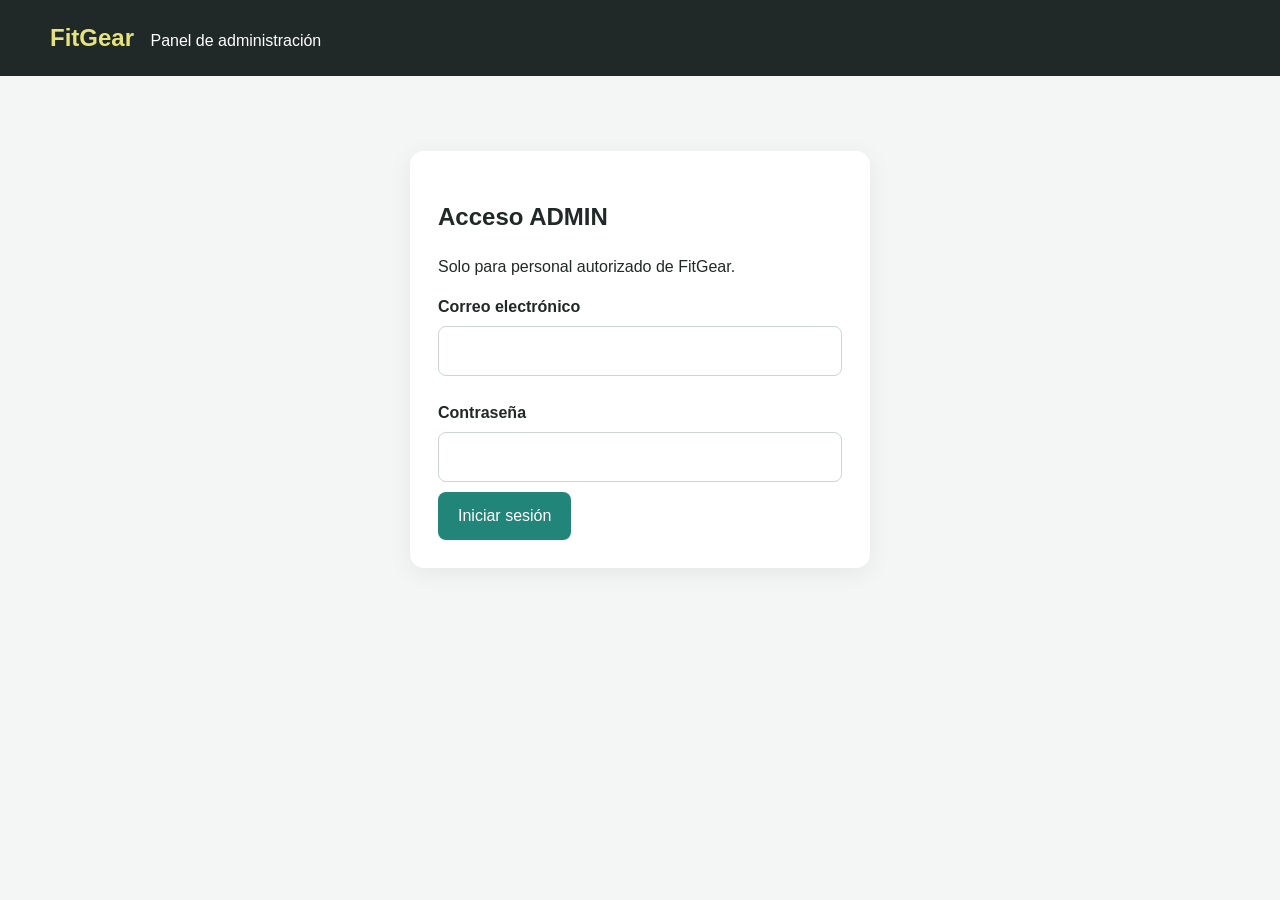
==== admin/index.html @ f92bf322 "Botones flotantes" ====
<!doctype html><html lang="es"><head><meta charset="utf-8"><meta name="viewport" content="width=device-width,initial-scale=1"><meta name="robots" content="noindex,nofollow"><title>FitGear | Administración</title><link rel="stylesheet" href="../css/admin.css?v=8"><script type="module" src="./js/app.js"></script></head><body>
<header class="cabecera"><div><strong>FitGear</strong> Panel de administración</div><button id="cerrar-sesion" hidden>Cerrar sesión</button></header><main>
<section id="login" class="panel login"><h1>Acceso ADMIN</h1><p>Solo para personal autorizado de FitGear.</p><form id="form-login"><label for="email">Correo electrónico</label><input id="email" type="email" autocomplete="username" required><label for="password">Contraseña</label><input id="password" type="password" autocomplete="current-password" required><button type="submit">Iniciar sesión</button></form></section>
<section id="administracion" hidden>
<nav class="admin-navegacion" aria-label="Secciones de administración"><button id="nav-dashboard" type="button" data-seccion="dashboard" aria-controls="seccion-dashboard" aria-current="page">Dashboard</button><button id="nav-catalogo" type="button" data-seccion="catalogo" aria-controls="seccion-catalogo">Catálogo</button></nav>
<section id="seccion-dashboard" aria-labelledby="titulo-dashboard"><div class="encabezado-panel"><div><span class="admin-etiqueta">RESUMEN GENERAL</span><h1 id="titulo-dashboard">Dashboard</h1><p>Consulta los clientes interesados y da seguimiento a sus solicitudes.</p></div></div>
<div class="resumen-dashboard" aria-live="polite"><article><span>Solicitudes recibidas</span><strong id="total-solicitudes">—</strong></article><article><span>Pendientes de contactar</span><strong id="solicitudes-pendientes">—</strong></article><article><span>Clientes contactados</span><strong id="solicitudes-contactadas">—</strong></article><article><span>Seguimientos finalizados</span><strong id="solicitudes-finalizadas">—</strong></article></div>
<div class="panel" id="solicitudes-panel"><div class="encabezado-panel"><h2>Clientes interesados</h2><button id="actualizar-solicitudes" type="button" class="secundario">Actualizar solicitudes</button></div><div id="lista-solicitudes"></div></div>
</section>
<section id="seccion-catalogo" aria-label="Administrar catálogo" hidden><div class="encabezado-panel"><div><h1>Inventario de máquinas</h1><p>Consulta las máquinas registradas, agrega equipos y edita su información.</p></div><button id="nuevo-producto" type="button" aria-controls="editor-producto" aria-expanded="false">+ Agregar máquina</button></div>
<dialog class="panel editor-modal" id="editor-producto" aria-labelledby="titulo-formulario"><h2 id="titulo-formulario">Registrar máquina</h2><form id="form-producto"><input type="hidden" name="id"><div class="campos">
<label class="ancho-completo">Fotografías de la máquina<input name="imagen" type="file" multiple accept="image/jpeg,image/png,image/webp,image/gif,image/avif"></label><div class="ancho-completo"><img id="vista-previa" alt="Vista previa de máquina" hidden><p class="ayuda">Agrega tantas fotos como necesites, incluso en varias selecciones. Máximo 5 MB por foto. La primera será la portada; puedes cambiarla o quitar fotos antes de guardar.</p><div id="galeria-admin" class="galeria-admin"></div></div>
<label>Nombre de la máquina *<input name="nombre" maxlength="160" required></label><label>Marca *<input name="marca" maxlength="100" list="marcas" required><datalist id="marcas"><option value="Hammer Strength"><option value="Life Fitness"><option value="Cybex"><option value="Nautilus"><option value="Matrix"></datalist></label>
<label class="ancho-completo">Descripción<textarea name="descripcion" rows="4" maxlength="5000"></textarea></label>
<label>Existencias *<input name="existencias" type="number" min="0" step="1" value="0" required></label><label>Estado *<select name="estado" required><option value="disponible">Disponible</option><option value="reservada">Reservada</option><option value="vendida">Vendida</option></select></label>
<label>Precio de venta (Q) *<input name="precio" type="number" min="0" max="9999999999" step="0.01" required></label><label class="check-label"><input type="checkbox" name="oferta"> En oferta</label>
</div><div class="acciones"><button id="guardar-producto" type="submit">Guardar máquina</button><button id="cancelar-edicion" class="secundario" type="button">Cancelar</button></div><p id="mensaje-editor" role="status" aria-live="polite"></p></form></dialog>
<div class="panel" id="inventario-productos"><h2>Máquinas registradas</h2><p id="resumen-inventario" class="ayuda" role="status"></p><div id="lista-admin"></div></div>
</section>
</section><p id="mensaje" role="status" aria-live="polite"></p></main></body></html>
---- css/admin.css ----
:root {
  --verde: #155e59;
  --turquesa: #218579;
  --oscuro: #202927;
  --fondo: #f3f6f5;
  --blanco: #ffffff;
  --rojo: #ac1c18;
}

* {
  box-sizing: border-box;
}

[hidden] {
  display: none !important;
}

body {
  margin: 0;
  background: var(--fondo);
  color: var(--oscuro);
  font-family: Arial, Helvetica, sans-serif;
  line-height: 1.5;
}

.cabecera {
  background: var(--oscuro);
  color: var(--blanco);
  padding: 20px max(20px, calc((100vw - 1180px)/2));
  display: flex;
  align-items: center;
  justify-content: space-between;
  gap: 15px;
}

.cabecera strong {
  color: #e7e37b;
  font-size: 24px;
  margin-right: 12px;
}

main {
  max-width: 1180px;
  margin: 35px auto;
  padding: 0 20px;
}

.panel {
  background: var(--blanco);
  border-radius: 14px;
  padding: 28px;
  margin-bottom: 28px;
  box-shadow: 0 5px 25px #00000010;
}

.login {
  max-width: 460px;
  margin: 75px auto;
}

.login label {
  display: block;
  margin: 15px 0 7px;
  font-weight: bold;
}

.login input {
  margin-bottom: 10px;
}

input,
select,
textarea {
  width: 100%;
  padding: 12px;
  border: 1px solid #cbd5d2;
  border-radius: 8px;
  font: inherit;
  background: var(--blanco);
}

input:focus,
select:focus,
textarea:focus {
  outline: 2px solid var(--turquesa);
  outline-offset: 1px;
}

button {
  border: 0;
  background: var(--turquesa);
  color: white;
  border-radius: 8px;
  padding: 12px 20px;
  font-weight: bold;
  cursor: pointer;
  font: inherit;
}

button:hover {
  background: var(--verde);
}

button:disabled {
  opacity: .6;
  cursor: wait;
}

.secundario {
  background: #e1e8e6;
  color: var(--oscuro);
}

.secundario:hover {
  background: #cbd5d2;
}

.peligro {
  background: var(--rojo);
}

.peligro:hover {
  background: #801310;
}

.encabezado-panel {
  display: flex;
  align-items: center;
  justify-content: space-between;
  gap: 20px;
  margin-bottom: 25px;
}

.encabezado-panel h1 {
  margin-bottom: 0;
}

.campos {
  display: grid;
  grid-template-columns: repeat(2, minmax(0, 1fr));
  gap: 20px;
}

.campos label {
  display: flex;
  flex-direction: column;
  gap: 7px;
  font-weight: bold;
}

.ancho-completo {
  grid-column: 1 / -1;
}

.opciones {
  display: flex;
  gap: 25px;
  flex-wrap: wrap;
  margin: 25px 0;
}

.opciones label {
  display: flex;
  align-items: center;
  gap: 9px;
}

.opciones input {
  width: auto;
}

.acciones {
  display: flex;
  flex-wrap: wrap;
  gap: 10px;
}

.fila-producto {
  padding: 18px 0;
  border-bottom: 1px solid #e1e8e6;
  display: flex;
  justify-content: space-between;
  align-items: center;
  gap: 20px;
}

.fila-producto p {
  color: #657572;
  margin: 5px 0;
}

#mensaje {
  position: sticky;
  bottom: 15px;
  margin: 20px auto;
  max-width: 800px;
  padding: 14px;
  border-radius: 8px;
  text-align: center;
}

#mensaje:empty {
  display: none;
}

.correcto {
  background: #dceee8;
  color: #155e59;
}

.error {
  background: #fce8e7;
  color: #ac1c18;
}

@media (max-width: 700px) {
  .campos {
    grid-template-columns: 1fr;
  }

  .encabezado-panel,
  .fila-producto {
    flex-direction: column;
    align-items: stretch;
  }

  .panel {
    padding: 18px;
  }

  .cabecera {
    flex-wrap: wrap;
  }
}

#vista-previa{width:min(300px,100%);max-height:240px;object-fit:contain;border:1px solid #d6e2df;border-radius:10px}.ayuda{font-size:13px;color:#657572}.check-label{display:flex!important;flex-direction:row!important;align-items:center}.check-label input{width:auto}.solicitud{border-bottom:1px solid #d6e2df;padding:18px 0}.solicitud h3{margin:0}.solicitud p{margin:6px 0;overflow-wrap:anywhere}.solicitud select{width:auto;max-width:100%;margin-left:10px}.enlace-admin{display:inline-block;background:#218579;color:white;padding:8px 12px;border-radius:7px;text-decoration:none}.acciones{margin-top:14px}

.galeria-admin{display:flex;gap:14px;flex-wrap:wrap;margin-bottom:20px}.galeria-admin>div{display:flex;flex-direction:column;gap:6px;width:150px;padding:8px;border:1px solid #cbd5d2;border-radius:10px}.galeria-admin img{width:100%;height:110px;object-fit:contain}.galeria-admin button{font-size:12px;padding:8px}.galeria-admin button:disabled{cursor:default}

.admin-navegacion{display:flex;gap:8px;padding:8px;background:white;border:1px solid #d6e2df;border-radius:12px;margin-bottom:30px;width:fit-content;max-width:100%}.admin-navegacion button{background:transparent;color:var(--verde);min-height:44px}.admin-navegacion button[aria-current=page]{background:var(--verde);color:white}.admin-etiqueta{font-size:12px;letter-spacing:1.5px;font-weight:bold;color:var(--turquesa)}.resumen-dashboard{display:grid;grid-template-columns:repeat(4,minmax(0,1fr));gap:16px;margin-bottom:28px}.resumen-dashboard article{display:flex;flex-direction:column;gap:12px;padding:22px;background:white;border:1px solid #d6e2df;border-radius:14px;border-top:4px solid var(--turquesa)}.resumen-dashboard span{color:#526560;font-size:14px}.resumen-dashboard strong{font-size:36px;line-height:1.2;color:var(--verde)}.campos>*{min-width:0}.fila-producto>div{min-width:0;overflow-wrap:anywhere}.solicitud label{display:flex;align-items:center;gap:8px;flex-wrap:wrap;margin-top:16px}.solicitud select{margin-left:0}button:focus-visible,a:focus-visible{outline:3px solid var(--turquesa);outline-offset:3px}@media(max-width:900px){.resumen-dashboard{grid-template-columns:repeat(2,minmax(0,1fr))}}@media(max-width:480px){main{padding:0 12px;margin:22px auto}.admin-navegacion{width:100%}.admin-navegacion button{flex:1;padding:12px 8px}.resumen-dashboard{gap:10px}.resumen-dashboard article{padding:14px}.resumen-dashboard strong{font-size:28px}.cabecera{padding:16px 12px}.acciones>*{flex:1;text-align:center}.solicitud select{width:100%}}

.solicitud summary{font-size:18px;font-weight:bold;cursor:pointer;color:var(--verde);padding:10px 0;min-height:44px}.enlace-maquina{padding:3px 6px;background:transparent;color:var(--verde);text-decoration:underline;text-align:left;overflow-wrap:anywhere}.enlace-maquina:hover{background:var(--fondo)}.galeria-admin>div>span{text-align:center;color:var(--verde);font-size:13px;font-weight:bold;padding:8px}.campos input[type=file]{max-width:100%;font-size:14px}.solicitud summary:focus-visible{outline:2px solid var(--turquesa);outline-offset:3px}

.inventario-foto{width:90px;height:80px;object-fit:contain;flex-shrink:0;background:var(--fondo);border-radius:8px}.fila-producto>div:first-of-type{flex:1}.fila-producto .acciones{flex:none}#editor-producto{scroll-margin-top:20px}@media(max-width:700px){.inventario-foto{width:100%;height:150px}.fila-producto .acciones button{min-height:44px}}

#editor-producto.editor-modal{width:min(860px,calc(100% - 32px));max-height:calc(100dvh - 40px);margin:auto;border:0;padding:28px;overflow-y:auto;overscroll-behavior:contain;color:var(--oscuro);box-shadow:0 20px 80px #0005}#editor-producto::backdrop{background:#101918b8}body:has(#editor-producto[open]){overflow:hidden}#editor-producto h2{margin-top:0}#mensaje-editor:empty{display:none}#mensaje-editor{padding:12px;border-radius:8px;overflow-wrap:anywhere}#editor-producto .acciones button{min-height:44px}@media(max-width:600px){#editor-producto.editor-modal{width:calc(100% - 20px);max-height:calc(100dvh - 20px);padding:18px;border-radius:12px}#editor-producto .campos{grid-template-columns:1fr}#editor-producto input,#editor-producto textarea,#editor-producto select{font-size:16px}#editor-producto .acciones button{flex:1}}
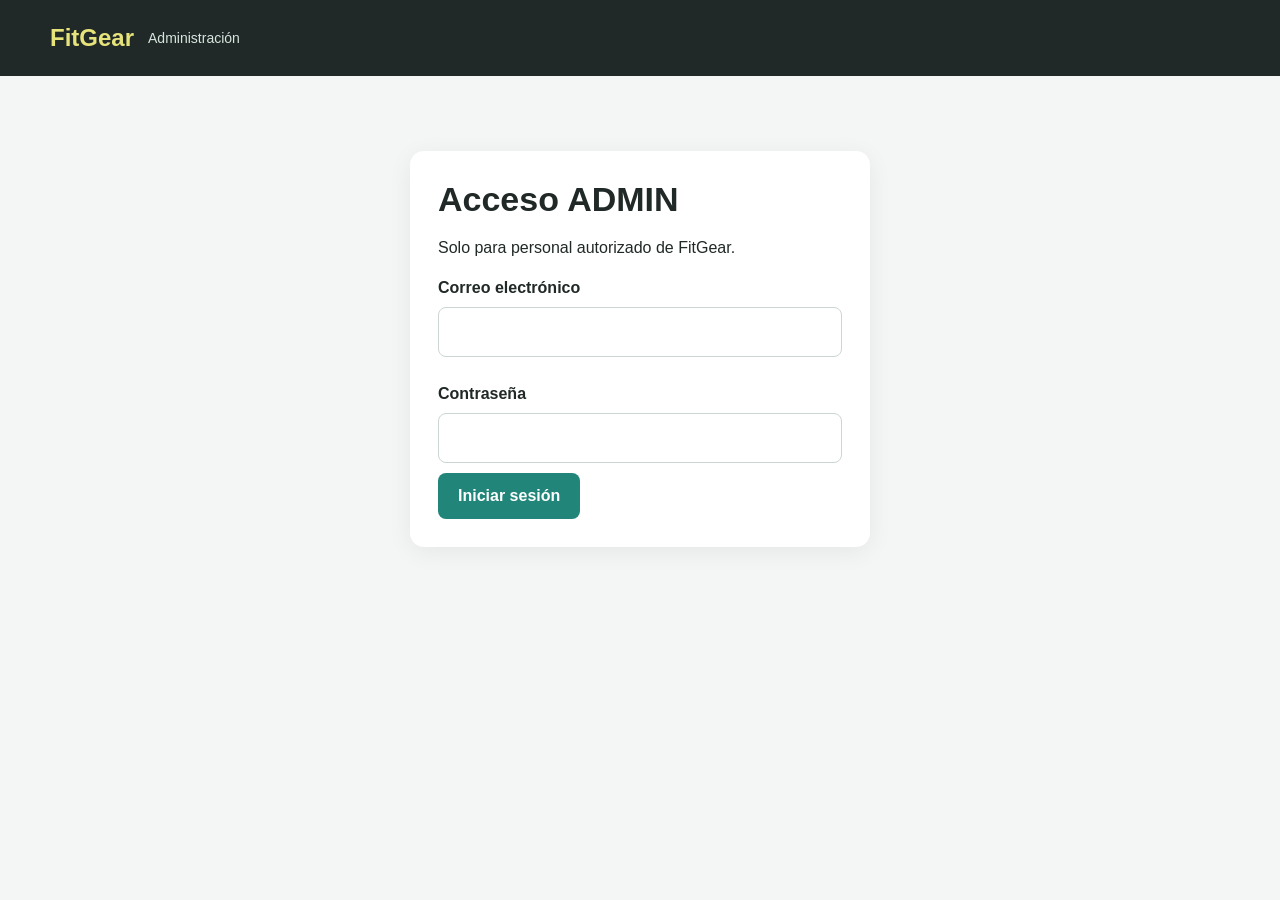
==== commit ce1618d1: "Version 1.0" ====
--- a/admin/index.html
+++ b/admin/index.html
@@ -1,20 +1,30 @@
-<!doctype html><html lang="es"><head><meta charset="utf-8"><meta name="viewport" content="width=device-width,initial-scale=1"><meta name="robots" content="noindex,nofollow"><title>FitGear | Administración</title><link rel="stylesheet" href="../css/admin.css?v=8"><script type="module" src="./js/app.js"></script></head><body>
-<header class="cabecera"><div><strong>FitGear</strong> Panel de administración</div><button id="cerrar-sesion" hidden>Cerrar sesión</button></header><main>
+<!doctype html><html lang="es"><head><meta charset="utf-8"><meta name="viewport" content="width=device-width,initial-scale=1,viewport-fit=cover"><meta name="robots" content="noindex,nofollow"><title>FitGear | Administración</title><link rel="stylesheet" href="../css/admin.css?v=14"><script type="module" src="./js/app.js?v=14"></script></head><body>
+<header class="cabecera"><div class="identidad-admin"><strong>FitGear</strong><span>Administración</span></div><button id="cerrar-sesion" hidden>Cerrar sesión</button></header><main><p id="mensaje" role="status" aria-live="polite"></p>
 <section id="login" class="panel login"><h1>Acceso ADMIN</h1><p>Solo para personal autorizado de FitGear.</p><form id="form-login"><label for="email">Correo electrónico</label><input id="email" type="email" autocomplete="username" required><label for="password">Contraseña</label><input id="password" type="password" autocomplete="current-password" required><button type="submit">Iniciar sesión</button></form></section>
 <section id="administracion" hidden>
-<nav class="admin-navegacion" aria-label="Secciones de administración"><button id="nav-dashboard" type="button" data-seccion="dashboard" aria-controls="seccion-dashboard" aria-current="page">Dashboard</button><button id="nav-catalogo" type="button" data-seccion="catalogo" aria-controls="seccion-catalogo">Catálogo</button></nav>
+<nav class="admin-navegacion" aria-label="Secciones de administración"><button id="nav-dashboard" type="button" data-seccion="dashboard" aria-controls="seccion-dashboard" aria-current="page">Dashboard</button><button id="nav-catalogo" type="button" data-seccion="catalogo" aria-controls="seccion-catalogo">Catálogo</button><button id="nav-clientes" type="button" data-seccion="clientes" aria-controls="seccion-clientes">Clientes</button></nav>
 <section id="seccion-dashboard" aria-labelledby="titulo-dashboard"><div class="encabezado-panel"><div><span class="admin-etiqueta">RESUMEN GENERAL</span><h1 id="titulo-dashboard">Dashboard</h1><p>Consulta los clientes interesados y da seguimiento a sus solicitudes.</p></div></div>
-<div class="resumen-dashboard" aria-live="polite"><article><span>Solicitudes recibidas</span><strong id="total-solicitudes">—</strong></article><article><span>Pendientes de contactar</span><strong id="solicitudes-pendientes">—</strong></article><article><span>Clientes contactados</span><strong id="solicitudes-contactadas">—</strong></article><article><span>Seguimientos finalizados</span><strong id="solicitudes-finalizadas">—</strong></article></div>
-<div class="panel" id="solicitudes-panel"><div class="encabezado-panel"><h2>Clientes interesados</h2><button id="actualizar-solicitudes" type="button" class="secundario">Actualizar solicitudes</button></div><div id="lista-solicitudes"></div></div>
+<div class="resumen-dashboard" aria-live="polite"><article><span>Solicitudes recibidas</span><strong id="total-solicitudes">—</strong></article><article><span>Solicitudes nuevas por contactar</span><strong id="solicitudes-pendientes">—</strong></article><article><span>Clientes únicos</span><strong id="total-clientes">—</strong></article><article><span>Clientes contactados</span><strong id="solicitudes-contactadas">—</strong></article><article><span>Seguimientos pendientes</span><strong id="seguimientos-pendientes">—</strong></article><article><span>Seguimientos programados</span><strong id="seguimientos-programados">—</strong></article><article><span>Seguimientos vencidos</span><strong id="seguimientos-vencidos">—</strong></article><article><span>Seguimientos completados</span><strong id="solicitudes-finalizadas">—</strong></article><article><span>Cotizaciones pendientes</span><strong id="cotizaciones-pendientes">—</strong></article><article><span>Ventas concretadas</span><strong id="ventas-concretadas">—</strong></article></div><p class="ayuda">Las solicitudes se cuentan por consulta; los clientes por su ficha única. Una solicitud puede incluir varias máquinas.</p>
 </section>
 <section id="seccion-catalogo" aria-label="Administrar catálogo" hidden><div class="encabezado-panel"><div><h1>Inventario de máquinas</h1><p>Consulta las máquinas registradas, agrega equipos y edita su información.</p></div><button id="nuevo-producto" type="button" aria-controls="editor-producto" aria-expanded="false">+ Agregar máquina</button></div>
-<dialog class="panel editor-modal" id="editor-producto" aria-labelledby="titulo-formulario"><h2 id="titulo-formulario">Registrar máquina</h2><form id="form-producto"><input type="hidden" name="id"><div class="campos">
+<dialog class="panel editor-modal" id="editor-producto" aria-labelledby="titulo-formulario"><div class="cabecera-editor"><h2 id="titulo-formulario">Registrar máquina</h2><button id="cerrar-editor" type="button" class="secundario">Cerrar</button></div><form id="form-producto"><input type="hidden" name="id"><div class="campos">
 <label class="ancho-completo">Fotografías de la máquina<input name="imagen" type="file" multiple accept="image/jpeg,image/png,image/webp,image/gif,image/avif"></label><div class="ancho-completo"><img id="vista-previa" alt="Vista previa de máquina" hidden><p class="ayuda">Agrega tantas fotos como necesites, incluso en varias selecciones. Máximo 5 MB por foto. La primera será la portada; puedes cambiarla o quitar fotos antes de guardar.</p><div id="galeria-admin" class="galeria-admin"></div></div>
 <label>Nombre de la máquina *<input name="nombre" maxlength="160" required></label><label>Marca *<input name="marca" maxlength="100" list="marcas" required><datalist id="marcas"><option value="Hammer Strength"><option value="Life Fitness"><option value="Cybex"><option value="Nautilus"><option value="Matrix"></datalist></label>
-<label class="ancho-completo">Descripción<textarea name="descripcion" rows="4" maxlength="5000"></textarea></label>
+<label>Categoría<input name="categoria" maxlength="100"></label><label class="ancho-completo">Descripción<textarea name="descripcion" rows="4" maxlength="5000"></textarea></label>
 <label>Existencias *<input name="existencias" type="number" min="0" step="1" value="0" required></label><label>Estado *<select name="estado" required><option value="disponible">Disponible</option><option value="reservada">Reservada</option><option value="vendida">Vendida</option></select></label>
-<label>Precio de venta (Q) *<input name="precio" type="number" min="0" max="9999999999" step="0.01" required></label><label class="check-label"><input type="checkbox" name="oferta"> En oferta</label>
-</div><div class="acciones"><button id="guardar-producto" type="submit">Guardar máquina</button><button id="cancelar-edicion" class="secundario" type="button">Cancelar</button></div><p id="mensaje-editor" role="status" aria-live="polite"></p></form></dialog>
+<label>Precio de venta (Q)<input name="precio" type="number" min="0" max="9999999999" step="0.01" placeholder="Precio a consultar"></label><label class="check-label"><input type="checkbox" name="oferta"> En oferta</label><p class="ayuda ancho-completo">El precio es opcional: si lo dejas vacío se mostrará «Precio a consultar». Guardar y publicar hace visibles los cambios; guardar sin publicar conserva la máquina solo en ADMIN.</p><p id="estado-inventario-ayuda" class="ayuda ancho-completo" role="status"></p>
+</div><div class="acciones"><button id="guardar-producto" type="submit" value="publicar">Guardar y publicar</button><button id="guardar-borrador" class="secundario" type="submit" value="borrador">Guardar sin publicar</button><button id="cancelar-edicion" class="secundario" type="button">Cancelar</button></div><p id="mensaje-editor" role="status" aria-live="polite"></p></form></dialog>
 <div class="panel" id="inventario-productos"><h2>Máquinas registradas</h2><p id="resumen-inventario" class="ayuda" role="status"></p><div id="lista-admin"></div></div>
 </section>
-</section><p id="mensaje" role="status" aria-live="polite"></p></main></body></html>+<section id="seccion-clientes" aria-labelledby="titulo-clientes" hidden>
+<div class="encabezado-panel"><div><h1 id="titulo-clientes">Clientes</h1><p>Gestiona contactos, solicitudes y oportunidades comerciales.</p></div><button id="actualizar-solicitudes" class="secundario" type="button">Actualizar datos</button></div>
+<nav class="clientes-navegacion" aria-label="Secciones de clientes"><label class="selector-seccion-clientes">Sección de clientes<select id="seccion-clientes-movil"><option value="directorio">Directorio</option><option value="solicitudes">Solicitudes</option><option value="oportunidades">Oportunidades</option><option value="seguimientos">Seguimientos</option><option value="cotizaciones">Cotizaciones</option><option value="ventas">Ventas y pedidos</option></select></label><button type="button" data-clientes="directorio" aria-controls="clientes-directorio" aria-current="page">Directorio</button><button type="button" data-clientes="solicitudes" aria-controls="clientes-solicitudes">Solicitudes</button><button type="button" data-clientes="oportunidades" aria-controls="clientes-oportunidades">Oportunidades</button><button type="button" data-clientes="seguimientos" aria-controls="clientes-seguimientos">Seguimientos</button><button type="button" data-clientes="cotizaciones" aria-controls="clientes-cotizaciones">Cotizaciones</button><button type="button" data-clientes="ventas" aria-controls="clientes-ventas">Ventas y pedidos</button></nav>
+<section id="clientes-directorio" class="panel"><div class="encabezado-panel"><h2>Directorio de clientes</h2><button id="agregar-cliente" type="button">+ Agregar cliente</button></div><div class="filtros-clientes"><label>Buscar cliente<input id="buscar-cliente" type="search" placeholder="Nombre, gimnasio, teléfono o ubicación"></label><details class="filtros-adicionales"><summary>Filtrar clientes</summary><div class="filtros-clientes-secundarios"><label>Tipo<select id="tipo-cliente"><option value="">Todos</option></select></label><label>Origen<select id="origen-cliente"><option value="">Todos</option></select></label><label>Asesor<select id="asesor-cliente"><option value="">Todos</option></select></label><label>Departamento<select id="departamento-cliente"><option value="">Todos</option></select></label></div></details></div><div id="lista-clientes"></div></section>
+<section id="clientes-solicitudes" class="panel" hidden><h2>Solicitudes recibidas</h2><div class="filtros-clientes"><label>Buscar solicitud<input id="buscar-solicitud" type="search" placeholder="Número, cliente o máquina"></label><label>Estado<select id="estado-solicitud"><option value="">Todos</option></select></label></div><div id="lista-solicitudes"></div></section>
+<section id="clientes-oportunidades" class="panel" hidden><h2>Oportunidades activas</h2><p class="ayuda">Solicitudes contactadas, en seguimiento, cotizadas o en negociación.</p><div id="lista-oportunidades"></div></section>
+<section id="clientes-seguimientos" class="panel" hidden><h2>Seguimientos</h2><label>Mostrar<select id="filtro-seguimiento"><option value="todos">Todo el historial</option><option value="pendientes">Programados</option><option value="vencidos">Vencidos</option><option value="completados">Completados</option></select></label><div id="lista-seguimientos"></div></section>
+<section id="clientes-cotizaciones" class="panel" hidden><h2>Cotizaciones</h2><p class="ayuda">Crea cotizaciones desde una solicitud. Los precios y cantidades quedan guardados en cada documento.</p><div id="lista-cotizaciones"></div></section>
+<section id="clientes-ventas" class="panel" hidden><h2>Ventas y pedidos</h2><p class="ayuda">Los pedidos se crean desde cotizaciones aceptadas. Solo al confirmarlos se descuentan existencias.</p><div id="lista-ventas"></div></section>
+</section>
+
+</section></main></body></html>
--- a/css/admin.css
+++ b/css/admin.css
@@ -245,3 +245,113 @@
 .inventario-foto{width:90px;height:80px;object-fit:contain;flex-shrink:0;background:var(--fondo);border-radius:8px}.fila-producto>div:first-of-type{flex:1}.fila-producto .acciones{flex:none}#editor-producto{scroll-margin-top:20px}@media(max-width:700px){.inventario-foto{width:100%;height:150px}.fila-producto .acciones button{min-height:44px}}
 
 #editor-producto.editor-modal{width:min(860px,calc(100% - 32px));max-height:calc(100dvh - 40px);margin:auto;border:0;padding:28px;overflow-y:auto;overscroll-behavior:contain;color:var(--oscuro);box-shadow:0 20px 80px #0005}#editor-producto::backdrop{background:#101918b8}body:has(#editor-producto[open]){overflow:hidden}#editor-producto h2{margin-top:0}#mensaje-editor:empty{display:none}#mensaje-editor{padding:12px;border-radius:8px;overflow-wrap:anywhere}#editor-producto .acciones button{min-height:44px}@media(max-width:600px){#editor-producto.editor-modal{width:calc(100% - 20px);max-height:calc(100dvh - 20px);padding:18px;border-radius:12px}#editor-producto .campos{grid-template-columns:1fr}#editor-producto input,#editor-producto textarea,#editor-producto select{font-size:16px}#editor-producto .acciones button{flex:1}}
+
+.clientes-navegacion{display:flex;gap:8px;flex-wrap:wrap;margin:0 0 24px}.clientes-navegacion button{background:white;color:var(--verde);border:1px solid #cbd5d2;min-height:44px}.clientes-navegacion button[aria-current=page]{background:var(--verde);color:white}.filtros-clientes{display:grid;grid-template-columns:repeat(auto-fit,minmax(160px,1fr));gap:12px;margin-bottom:20px}.filtros-clientes label,.comercial-modal label{display:flex;flex-direction:column;gap:6px;font-weight:bold}.comercial-modal{width:min(920px,calc(100% - 32px));max-height:calc(100dvh - 40px);margin:auto;border:0;overflow-y:auto;overscroll-behavior:contain;color:var(--oscuro)}.comercial-modal::backdrop{background:#101918b8}.comercial-modal .encabezado-panel{align-items:flex-start}.comercial-modal h2{margin:0;overflow-wrap:anywhere}.comercial-modal form>.campos{margin-bottom:20px}.comercial-modal fieldset{display:grid;grid-template-columns:1fr 1fr;gap:12px;border:1px solid #cbd5d2;border-radius:10px;min-width:0}.comercial-modal .acciones{margin-bottom:16px}.registro-comercial{border:1px solid #d6e2df;background:var(--fondo);border-radius:10px;padding:16px;margin:12px 0}.registro-comercial p{white-space:pre-wrap;overflow-wrap:anywhere}.alerta-comercial{color:var(--rojo);font-weight:bold}.solicitud-equipo{display:flex;align-items:center;gap:12px;flex-wrap:wrap;padding:10px 0}.solicitud-equipo img{width:70px;height:70px;object-fit:contain}.solicitud-equipo p{flex:1;min-width:120px}.solicitud>.campos{margin:16px 0}.solicitud>.secundario{margin:8px 8px 8px 0}.comercial-modal .error{padding:12px;border-radius:8px}.comercial-modal input,.comercial-modal select,.comercial-modal textarea{min-width:0;max-width:100%}body:has(.comercial-modal[open]){overflow:hidden}@media(max-width:600px){.comercial-modal{width:calc(100% - 20px);max-height:calc(100dvh - 20px);padding:18px}.comercial-modal .campos,.comercial-modal fieldset{grid-template-columns:1fr}.comercial-modal input,.comercial-modal select,.comercial-modal textarea{font-size:16px}.admin-navegacion{width:100%}.admin-navegacion button{flex:1;padding:12px 8px}.clientes-navegacion{display:grid;grid-template-columns:1fr 1fr}.clientes-navegacion button{padding:10px 6px}.resumen-dashboard{grid-template-columns:repeat(2,minmax(0,1fr))}}
+.selector-equipos{max-height:320px;overflow-y:auto;border:1px solid #cbd5d2;border-radius:8px;padding:10px}.selector-equipo{display:grid;grid-template-columns:minmax(0,1fr) 90px;gap:12px;align-items:center;padding:8px 0}.selector-equipo label{display:flex;flex-direction:row;align-items:center;font-weight:normal;overflow-wrap:anywhere}.selector-equipo input[type=checkbox]{width:18px;height:18px;flex-shrink:0}
+/* Las fichas importadas pueden contener nombres y ubicaciones extensos. */
+#lista-clientes .fila-producto>div{min-width:0;overflow-wrap:anywhere}
+.contenido-comercial>p{overflow-wrap:anywhere}
+
+/* Jerarquía y distribución comunes a escritorio, tablet y teléfono. */
+html{scroll-padding-top:16px;-webkit-text-size-adjust:100%}
+body{font-size:16px}
+button,input,select,textarea{min-height:46px;max-width:100%}
+button{line-height:1.35;font-weight:600;white-space:normal}
+textarea{resize:vertical}
+h1{font-size:clamp(25px,3vw,34px);line-height:1.2;margin:0 0 12px}
+h2{font-size:clamp(20px,2.5vw,25px);line-height:1.3;margin:0 0 16px}
+h3{line-height:1.35}
+.identidad-admin{display:flex;align-items:center;gap:14px;min-width:0}
+.identidad-admin strong{margin:0}.identidad-admin span{font-size:14px;color:#d7e4df}
+.encabezado-panel>div{min-width:0}.encabezado-panel p{color:#526560;margin:10px 0 0;max-width:65ch}
+.encabezado-panel>button{flex-shrink:0}
+.admin-navegacion{display:grid;grid-template-columns:repeat(3,minmax(0,1fr));width:min(460px,100%)}
+.admin-navegacion button{min-width:0}
+.selector-seccion-clientes{display:none}
+.filtros-clientes{grid-template-columns:minmax(220px,1fr);gap:12px}
+.filtros-adicionales{min-width:0;border:1px solid #d6e2df;border-radius:10px;padding:0 14px}
+.filtros-adicionales summary{cursor:pointer;min-height:46px;padding:11px 0;font-weight:600;color:var(--verde)}
+.filtros-clientes-secundarios{display:grid;grid-template-columns:repeat(4,minmax(0,1fr));gap:12px;padding:8px 0 16px}
+.filtros-clientes input,.filtros-clientes select{font-size:16px}
+#lista-admin,#lista-clientes{display:grid;gap:14px}
+.fila-producto{padding:18px;border:1px solid #d6e2df;border-radius:12px;background:white;gap:18px;align-items:flex-start}
+.fila-producto .acciones{margin-top:0;align-self:center}
+.nombre-registro{display:block;font-size:17px;line-height:1.4;overflow-wrap:anywhere}
+.informacion-registro{min-width:0;flex:1}
+.marca-registro{font-size:14px}
+.datos-registro{display:grid;grid-template-columns:repeat(auto-fit,minmax(135px,1fr));gap:10px 20px;margin:14px 0 0}
+.datos-registro>div,.datos-ficha>div{min-width:0}
+.datos-registro dt,.datos-ficha dt{font-size:12px;color:#526560;font-weight:600;margin-bottom:3px}
+.datos-registro dd,.datos-ficha dd{margin:0;font-size:14px;line-height:1.45;overflow-wrap:anywhere;white-space:pre-wrap}
+.datos-ficha{display:grid;grid-template-columns:repeat(2,minmax(0,1fr));gap:16px;margin:0 0 24px;padding:18px;background:var(--fondo);border:1px solid #d6e2df;border-radius:12px}
+.seccion-ficha{border:1px solid #d6e2df;border-radius:10px;margin-top:12px}
+.seccion-ficha>summary{padding:15px;min-height:48px;cursor:pointer;font-weight:600;color:var(--verde)}
+.seccion-ficha-contenido{padding:0 15px 16px}
+.comercial-modal .cabecera-modal{position:sticky;top:-28px;z-index:3;background:white;padding:12px 0;border-bottom:1px solid #d6e2df;display:flex;flex-direction:row;align-items:center}
+.cabecera-modal h2{font-size:clamp(20px,3vw,26px);flex:1}.cabecera-modal button{flex:0 0 auto}
+.comercial-modal .contenido-comercial{min-width:0}
+.comercial-modal .contenido-comercial>form>.guardar-formulario{display:block;width:100%;margin-top:20px}
+.comercial-modal .campos>label:has(textarea){grid-column:1/-1}
+.comercial-modal label{font-size:14px}
+.comercial-modal input,.comercial-modal select,.comercial-modal textarea{font-size:16px}
+.solicitud summary{overflow-wrap:anywhere;font-size:16px;line-height:1.5}
+.registro-comercial>strong{display:block;font-size:16px;line-height:1.5;overflow-wrap:anywhere}
+.enlace-admin{min-height:46px;display:inline-flex;align-items:center;justify-content:center;text-align:center;line-height:1.35;text-decoration:none}
+.galeria-admin{display:grid;grid-template-columns:repeat(auto-fit,minmax(130px,1fr))}
+.galeria-admin>div{width:auto;min-width:0}.galeria-admin button{min-height:44px}
+#mensaje{z-index:5;overflow-wrap:anywhere;bottom:max(12px,env(safe-area-inset-bottom))}
+@media(max-width:800px){
+ .clientes-navegacion{display:block;padding:14px;background:#e7efec;border-radius:12px;margin-bottom:18px}
+ .clientes-navegacion>button{display:none}
+ .selector-seccion-clientes{display:flex;flex-direction:column;gap:7px;font-size:13px;font-weight:600;color:var(--verde)}
+ .selector-seccion-clientes select{font-size:16px;color:var(--oscuro)}
+ .filtros-clientes-secundarios{grid-template-columns:repeat(2,minmax(0,1fr))}
+ .fila-producto{flex-wrap:wrap}.fila-producto .acciones{width:100%;display:grid;grid-template-columns:repeat(2,minmax(0,1fr))}
+ .fila-producto .acciones>*{min-width:0}
+}
+@media(max-width:600px){
+ .cabecera{padding:14px 16px;gap:12px;flex-wrap:nowrap}
+ .identidad-admin{flex-direction:column;align-items:flex-start;gap:0}.identidad-admin strong{font-size:22px}.identidad-admin span{font-size:12px}
+ #cerrar-sesion{padding:10px 12px;font-size:13px;min-height:44px}
+ main{padding:0 14px;margin:20px auto}
+ .panel{padding:18px 14px;margin-bottom:18px;border-radius:12px;box-shadow:0 3px 16px #00000008}
+ .login{margin:32px auto}.login button{width:100%}
+ .admin-navegacion{padding:5px;gap:4px;margin-bottom:24px;border-radius:11px}
+ .admin-navegacion button{font-size:14px;padding:11px 6px}
+ .encabezado-panel{gap:14px;margin-bottom:20px}.encabezado-panel>button{width:100%}
+ .resumen-dashboard{gap:10px}.resumen-dashboard article{padding:14px 12px;gap:10px;border-radius:10px}
+ .resumen-dashboard span{font-size:13px;line-height:1.4}.resumen-dashboard strong{font-size:28px}
+ .fila-producto{padding:14px;gap:14px}.nombre-registro{font-size:16px}
+ .datos-registro{grid-template-columns:repeat(2,minmax(0,1fr));gap:12px;margin-top:12px}
+ .tarjeta-cliente .datos-registro>div:first-child{grid-column:1/-1}
+ .inventario-foto{height:150px;border:1px solid #e5ece8}
+ .acciones{gap:8px}.acciones>*{flex:1 1 100%;min-width:0}
+ .solicitud>.acciones{display:grid;grid-template-columns:1fr}
+ .solicitud-equipo{display:grid;grid-template-columns:56px minmax(0,1fr);gap:10px}
+ .solicitud-equipo:not(:has(img)){grid-template-columns:1fr}
+ .solicitud-equipo img{width:56px;height:56px}.solicitud-equipo p{min-width:0;margin:0}
+ .solicitud-equipo button{grid-column:1/-1;width:100%}
+ .datos-ficha{grid-template-columns:1fr;padding:14px;gap:14px}
+ #editor-producto.editor-modal,.comercial-modal{width:100%;max-width:100%;height:100dvh;max-height:100dvh;border-radius:0;padding:16px 16px calc(24px + env(safe-area-inset-bottom));margin:0;border:0}
+ .comercial-modal .cabecera-modal{top:-16px;gap:12px;padding:12px 0;margin-bottom:20px}
+ .comercial-modal .cabecera-modal>button{width:auto;font-size:14px;padding:10px 12px}
+ #editor-producto h2{font-size:22px}
+ #editor-producto .acciones{display:grid;grid-template-columns:1fr}
+ .campos{gap:16px}.selector-equipo{grid-template-columns:minmax(0,1fr) 70px}
+ .comercial-modal fieldset{padding:12px;gap:14px}
+}
+@media(max-width:359px){
+ main{padding:0 10px}.panel{padding:16px 12px}
+ .filtros-clientes-secundarios{grid-template-columns:1fr}
+ .resumen-dashboard article{padding:12px 10px}
+ .datos-registro{column-gap:10px}.datos-registro dd{font-size:13px}
+}
+#mensaje{position:static;max-width:none;margin:0 0 20px;text-align:left}
+.cabecera-editor{position:sticky;top:-28px;background:white;z-index:3;display:flex;justify-content:space-between;align-items:center;gap:12px;padding:12px 0;margin-bottom:20px;border-bottom:1px solid #d6e2df}
+#editor-producto .cabecera-editor h2{margin:0;min-width:0;overflow-wrap:anywhere}
+.cabecera-editor button{flex-shrink:0}
+.grupo-formulario{margin:0;border-radius:10px;padding:16px!important;gap:16px!important}
+.grupo-formulario legend{font-size:15px;font-weight:700;color:var(--verde);padding:0 6px}
+@media(max-width:600px){.cabecera-editor{top:-16px}.cabecera-editor button{font-size:14px;padding:10px 12px}}
+.comercial-modal,#editor-producto{scroll-padding-block:100px 24px}
+@media(max-width:600px){.comercial-modal,#editor-producto.editor-modal{height:100vh;height:100dvh;max-height:100vh;max-height:100dvh}}
